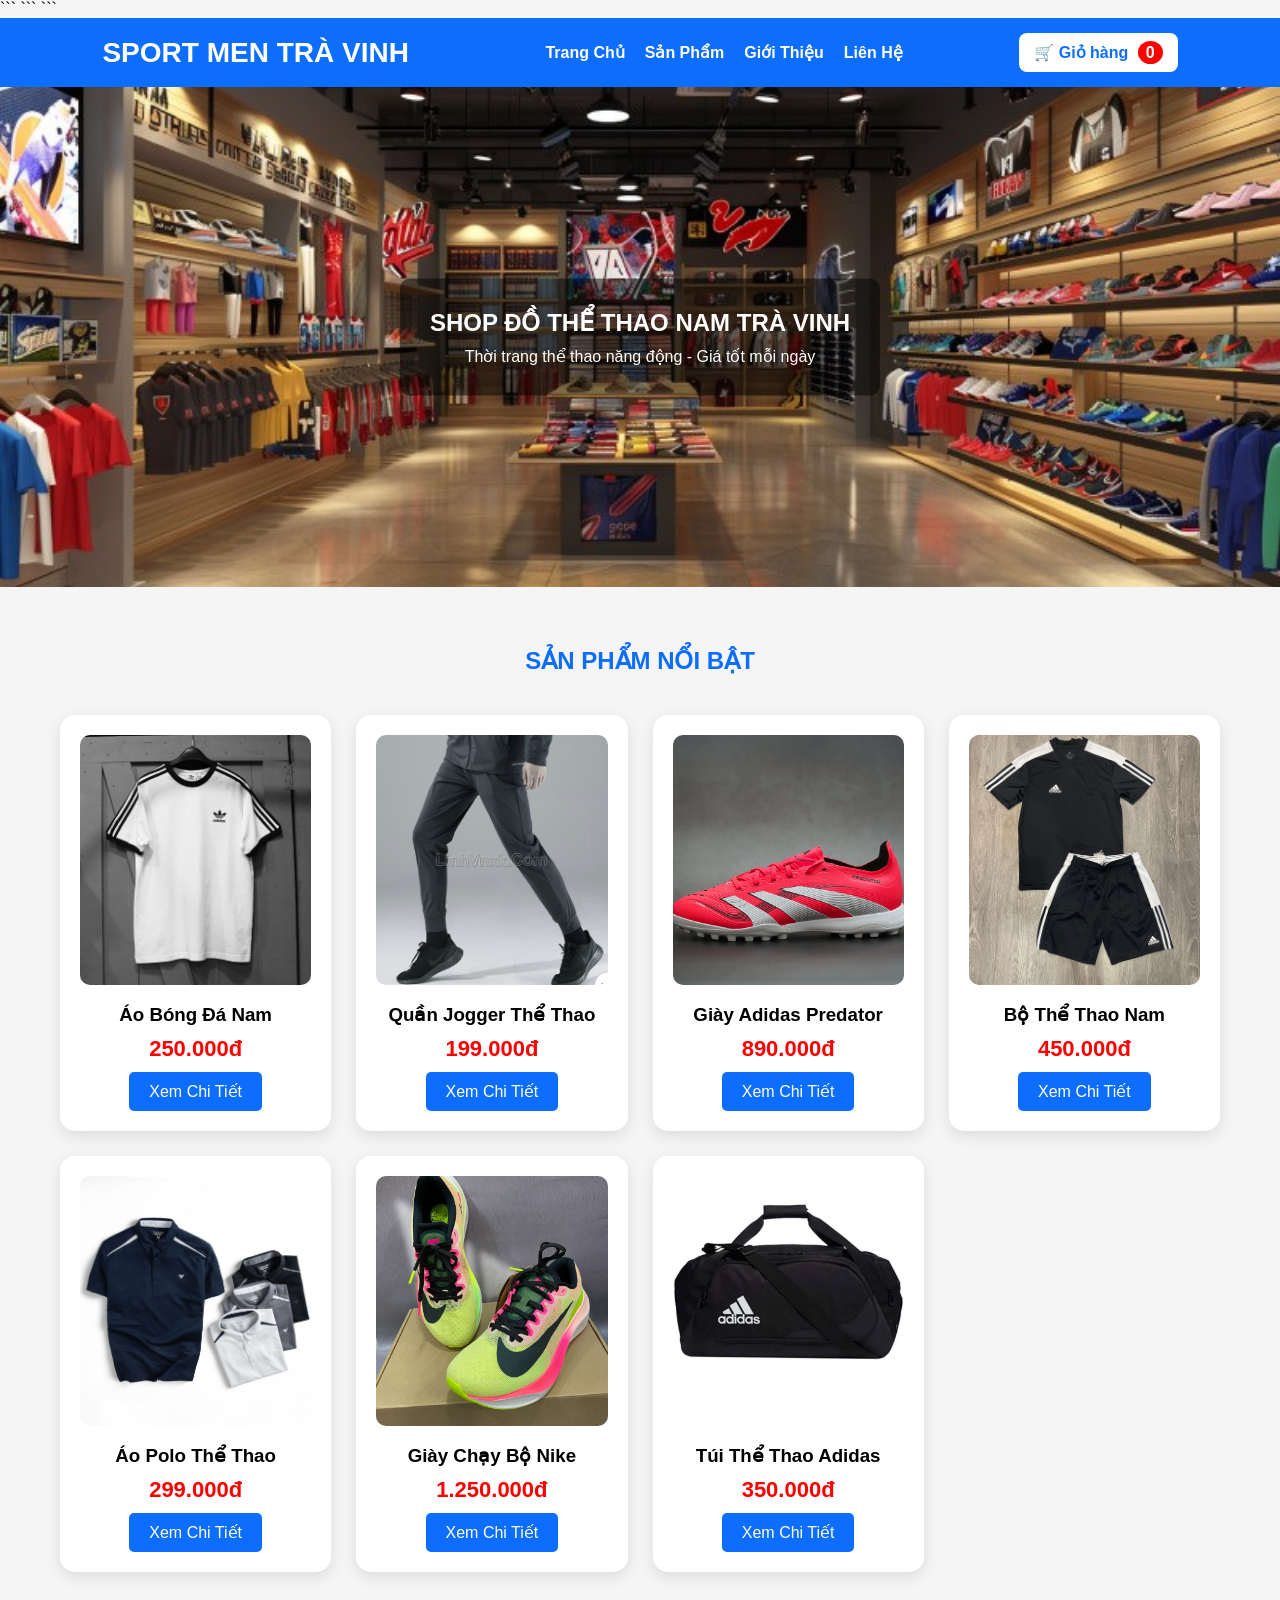
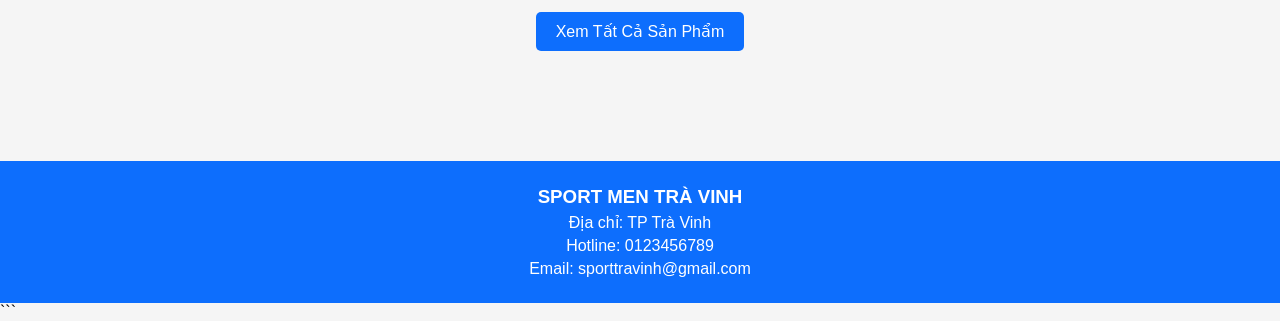
==== index.html @ b188ae83 "Upload file" ====
<!DOCTYPE html>

<html lang="vi">

<head>
    <meta charset="UTF-8">
    <meta name="viewport" content="width=device-width, initial-scale=1.0">
    <title>SPORT MEN TRÀ VINH</title>

```
<link rel="stylesheet" href="css/style.css">
```

</head>

<body>

```
<header>

    <div class="logo">
        SPORT MEN TRÀ VINH
    </div>

    <nav>
        <ul>
            <li><a href="index.html">Trang Chủ</a></li>
            <li><a href="html/san-pham.html">Sản Phẩm</a></li>
            <li><a href="html/gioi-thieu.html">Giới Thiệu</a></li>
            <li><a href="html/lien-he.html">Liên Hệ</a></li>
        </ul>
    </nav>

    <div class="cart-icon" onclick="openCart()">
        🛒 Giỏ hàng
        <span id="cart-count">0</span>
    </div>

</header>

<section class="banner">

    <img src="assets/banner.jpg" alt="Banner">

    <div class="banner-content">

        <h1>SHOP ĐỒ THỂ THAO NAM TRÀ VINH</h1>

        <p>
            Thời trang thể thao năng động - Giá tốt mỗi ngày
        </p>

    </div>

</section>

<section class="products">

    <h2>SẢN PHẨM NỔI BẬT</h2>

    <div class="product-container">

        <div class="product">
            <img src="assets/ao1.jpg" alt="Áo Bóng Đá Nam">
            <h3>Áo Bóng Đá Nam</h3>
            <p class="price">250.000đ</p>
            <a href="html/chi-tiet.html?id=1" class="btn">
                Xem Chi Tiết
            </a>
        </div>

        <div class="product">
            <img src="assets/quan1.jpg" alt="Quần Jogger">
            <h3>Quần Jogger Thể Thao</h3>
            <p class="price">199.000đ</p>
            <a href="html/chi-tiet.html?id=2" class="btn">
                Xem Chi Tiết
            </a>
        </div>

        <div class="product">
            <img src="assets/giay1.jpg" alt="Giày Adidas">
            <h3>Giày Adidas Predator</h3>
            <p class="price">890.000đ</p>
            <a href="html/chi-tiet.html?id=3" class="btn">
                Xem Chi Tiết
            </a>
        </div>

        <div class="product">
            <img src="assets/bo1.jpg" alt="Bộ Thể Thao Nam">
            <h3>Bộ Thể Thao Nam</h3>
            <p class="price">450.000đ</p>
            <a href="html/chi-tiet.html?id=4" class="btn">
                Xem Chi Tiết
            </a>
        </div>

        <div class="product">
            <img src="assets/ao2.jpg" alt="Áo Polo">
            <h3>Áo Polo Thể Thao</h3>
            <p class="price">299.000đ</p>
            <a href="html/chi-tiet.html?id=5" class="btn">
                Xem Chi Tiết
            </a>
        </div>

        <div class="product">
            <img src="assets/giay2.jpg" alt="Giày Nike">
            <h3>Giày Chạy Bộ Nike</h3>
            <p class="price">1.250.000đ</p>
            <a href="html/chi-tiet.html?id=6" class="btn">
                Xem Chi Tiết
            </a>
        </div>

        <div class="product">
            <img src="assets/tui1.jpg" alt="Túi Adidas">
            <h3>Túi Thể Thao Adidas</h3>
            <p class="price">350.000đ</p>
            <a href="html/chi-tiet.html?id=7" class="btn">
                Xem Chi Tiết
            </a>
        </div>

    </div>

    <div class="view-all">
        <a href="html/san-pham.html" class="btn">
            Xem Tất Cả Sản Phẩm
        </a>
    </div>

</section>

<div id="cartModal" class="modal">

    <div class="modal-content">

        <h2>🛒 Giỏ Hàng</h2>

        <div id="cart-items"></div>

        <h3>
            Tổng tiền:
            <span id="total-price">0đ</span>
        </h3>

        <div class="modal-buttons">

            <button onclick="closeCart()">
                Đóng
            </button>

            <button class="buy-btn" onclick="checkout()">
                Mua Ngay
            </button>

        </div>

    </div>

</div>

<footer>

    <h3>SPORT MEN TRÀ VINH</h3>

    <p>Địa chỉ: TP Trà Vinh</p>

    <p>Hotline: 0123456789</p>

    <p>Email: sporttravinh@gmail.com</p>

</footer>

<script src="js/script.js"></script>
```

</body>

</html>
---- css/style.css ----
*{
    margin:0;
    padding:0;
    box-sizing:border-box;
    font-family:Arial,sans-serif;
}

body{
    background:#f5f5f5;
}

/* HEADER */

header{
    background:#0d6efd;
    padding:15px 8%;
    display:flex;
    justify-content:space-between;
    align-items:center;
    position:sticky;
    top:0;
    z-index:1000;
}

.logo{
    color:white;
    font-size:28px;
    font-weight:bold;
}

nav ul{
    display:flex;
    list-style:none;
}

nav li{
    margin-left:20px;
}

nav a{
    color:white;
    text-decoration:none;
    font-weight:bold;
    transition:.3s;
}

nav a:hover{
    color:#ffd700;
}

/* GIỎ HÀNG */

.cart-icon{
    background:white;
    color:#0d6efd;
    padding:10px 15px;
    border-radius:8px;
    cursor:pointer;
    font-weight:bold;
    transition:.3s;
}

.cart-icon:hover{
    transform:scale(1.05);
}

#cart-count{
    background:red;
    color:white;
    padding:3px 8px;
    border-radius:50%;
    margin-left:5px;
}

/* BANNER */

.banner{
    position:relative;
    height:500px;
}

.banner img{
    width:100%;
    height:100%;
    object-fit:cover;
}

.banner-content{
    position:absolute;
    top:50%;
    left:50%;
    transform:translate(-50%,-50%);
    background:rgba(0,0,0,.5);
    color:white;
    padding:30px;
    border-radius:10px;
    text-align:center;
}

.banner-content h1{
    margin-bottom:10px;
}

/* SẢN PHẨM */

.products{
    padding:60px;
}

.products h2{
    text-align:center;
    margin-bottom:40px;
    color:#0d6efd;
}

.product-container{
    display:grid;
    grid-template-columns:repeat(auto-fit,minmax(250px,1fr));
    gap:25px;
}

.product{
    background:white;
    padding:20px;
    border-radius:15px;
    text-align:center;
    box-shadow:0 5px 15px rgba(0,0,0,.1);
    transition:.3s;
}

.product:hover{
    transform:translateY(-8px);
}

.product img{
    width:100%;
    height:250px;
    object-fit:cover;
    border-radius:10px;
}

.product h3{
    margin-top:15px;
}

.price{
    color:red;
    font-size:22px;
    font-weight:bold;
    margin:10px 0;
}

.btn{
    display:inline-block;
    background:#0d6efd;
    color:white;
    padding:10px 20px;
    border-radius:5px;
    text-decoration:none;
    transition:.3s;
}

.btn:hover{
    background:#084dbf;
}

.view-all{
    text-align:center;
    margin-top:40px;
}

/* POPUP GIỎ HÀNG */

.modal{
    display:none;
    position:fixed;
    top:0;
    left:0;
    width:100%;
    height:100%;
    background:rgba(0,0,0,0.6);
    justify-content:center;
    align-items:center;
    z-index:9999;
}

.modal-content{
    background:white;
    width:600px;
    max-width:95%;
    padding:30px;
    border-radius:20px;
    box-shadow:0 5px 20px rgba(0,0,0,0.3);
}

.modal-content h2{
    margin-bottom:20px;
    color:#0d6efd;
}

.cart-item{
    display:flex;
    justify-content:space-between;
    align-items:center;
    background:#f8f9fa;
    padding:15px;
    border-radius:10px;
    margin-bottom:10px;
}

.cart-item h4{
    margin-bottom:5px;
}

.cart-item button{
    background:#dc3545;
    color:white;
    border:none;
    padding:8px 15px;
    border-radius:5px;
    cursor:pointer;
}

.cart-item button:hover{
    background:#b02a37;
}

#total-price{
    color:red;
    font-size:24px;
    font-weight:bold;
}

.modal-buttons{
    margin-top:25px;
    text-align:center;
}

.modal-buttons button{
    padding:12px 25px;
    border:none;
    border-radius:8px;
    cursor:pointer;
    font-size:16px;
}

.modal-buttons button:first-child{
    background:#6c757d;
    color:white;
}

.buy-btn{
    background:#dc3545;
    color:white;
    margin-left:10px;
}

.buy-btn:hover{
    background:#b02a37;
}

/* CHI TIẾT SẢN PHẨM */

.detail{
    width:90%;
    max-width:1100px;
    margin:50px auto;
    background:white;
    padding:30px;
    border-radius:15px;
    display:flex;
    gap:40px;
    box-shadow:0 5px 15px rgba(0,0,0,.1);
}

.detail img{
    width:450px;
    max-width:100%;
    border-radius:10px;
}

.detail-info{
    flex:1;
}

.detail-info h1{
    margin-bottom:15px;
    color:#0d6efd;
}

.detail-info p{
    line-height:1.8;
}

.action-btn{
    padding:12px 25px;
    border:none;
    color:white;
    cursor:pointer;
    border-radius:8px;
    margin-right:10px;
    font-size:16px;
    transition:.3s;
}

.cart-btn{
    background:#28a745;
}

.cart-btn:hover{
    background:#1e7e34;
}

.buy-now-btn{
    background:#dc3545;
}

.buy-now-btn:hover{
    background:#b02a37;
}


/* FOOTER */

footer{
    background:#0d6efd;
    color:white;
    text-align:center;
    padding:25px;
    margin-top:50px;
}

footer p{
    margin-top:5px;
}

/* TRANG CHI TIẾT */

.detail{
    width:90%;
    max-width:1100px;
    margin:50px auto;
    background:white;
    padding:30px;
    border-radius:15px;
    display:flex;
    gap:40px;
    box-shadow:0 5px 15px rgba(0,0,0,.1);
}

.detail img{
    width:400px;
    max-width:100%;
    border-radius:10px;
}

.detail-info{
    flex:1;
}

.detail-info h1{
    margin-bottom:15px;
}

.detail-info .price{
    margin-bottom:20px;
}

.action-btn{
    padding:12px 25px;
    border:none;
    color:white;
    cursor:pointer;
    border-radius:5px;
    margin-right:10px;
    font-size:16px;
}

.cart-btn{
    background:#28a745;
}

.buy-now-btn{
    background:#dc3545;
}

/* RESPONSIVE */

@media(max-width:768px){

    header{
        flex-direction:column;
        gap:15px;
    }

    nav ul{
        flex-wrap:wrap;
        justify-content:center;
    }

    .banner{
        height:300px;
    }

    .products{
        padding:20px;
    }

    .detail{
        flex-direction:column;
    }

    .detail img{
        width:100%;
    }
}

.cart-item{
    display:flex;
    gap:15px;
    align-items:center;
    padding:15px 0;
    border-bottom:1px solid #ddd;
}

.cart-img{
    width:80px;
    height:80px;
    object-fit:cover;
    border-radius:8px;
}

.cart-info{
    flex:1;
}

.cart-info h4{
    margin-bottom:8px;
}

.cart-info p{
    color:red;
    font-weight:bold;
    margin-bottom:8px;
}

.cart-info button{
    background:#dc3545;
    color:white;
    border:none;
    padding:6px 12px;
    border-radius:5px;
    cursor:pointer;
}

/* GIỚI THIỆU */

.about-banner{
    height:450px;
    background:url("../assets/banner.jpg");
    background-size:cover;
    background-position:center;
    display:flex;
    justify-content:center;
    align-items:center;
}

.about-overlay{
    background:rgba(0,0,0,.6);
    padding:40px;
    border-radius:15px;
    color:white;
    text-align:center;
}

.about-content{
    width:80%;
    margin:60px auto;
    text-align:center;
}

.about-content p{
    margin-top:20px;
    line-height:1.8;
}

.features{
    padding:60px;
    background:white;
}

.features h2{
    text-align:center;
    margin-bottom:40px;
}

.feature-container{
    display:grid;
    grid-template-columns:repeat(3,1fr);
    gap:25px;
}

.feature-box{
    background:#f5f5f5;
    padding:30px;
    text-align:center;
    border-radius:15px;
    transition:.3s;
}

.feature-box:hover{
    transform:translateY(-10px);
}

.stats{
    display:flex;
    justify-content:center;
    gap:80px;
    padding:60px;
    background:#0d6efd;
    color:white;
}

.stat{
    text-align:center;
}

/* LIÊN HỆ */

.contact-section{
    width:90%;
    max-width:1200px;
    margin:50px auto;
}

.contact-section h1{
    text-align:center;
    margin-bottom:40px;
}

.contact-container{
    display:grid;
    grid-template-columns:1fr 1fr;
    gap:40px;
}

.contact-info,
.contact-form{
    background:white;
    padding:30px;
    border-radius:15px;
    box-shadow:0 5px 15px rgba(0,0,0,.1);
}

.contact-info h3{
    margin-top:20px;
}

.contact-form input,
.contact-form textarea{
    width:100%;
    padding:12px;
    margin-bottom:15px;
    border:1px solid #ddd;
    border-radius:5px;
}

.contact-form textarea{
    height:150px;
}

.contact-form button{
    background:#0d6efd;
    color:white;
    border:none;
    padding:12px 25px;
    border-radius:5px;
    cursor:pointer;
}

.contact-form button:hover{
    background:#084dbf;
}
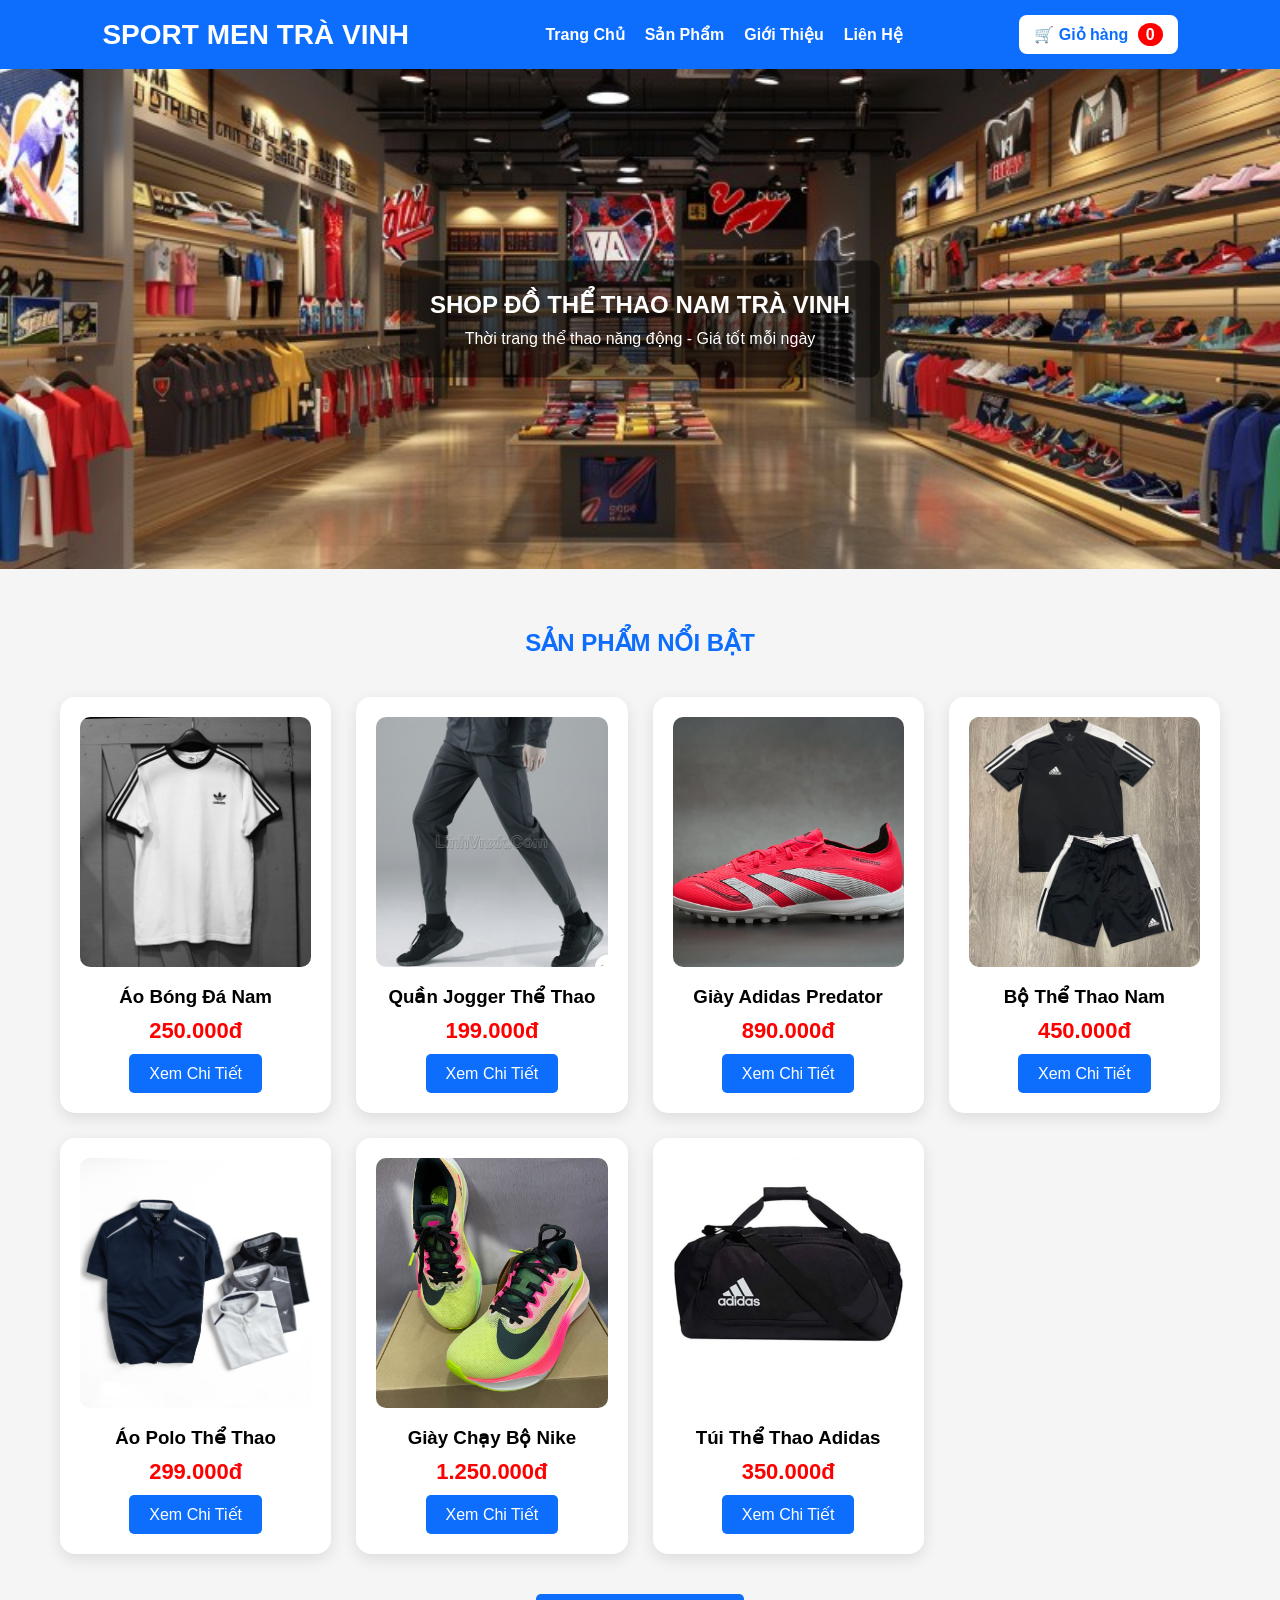
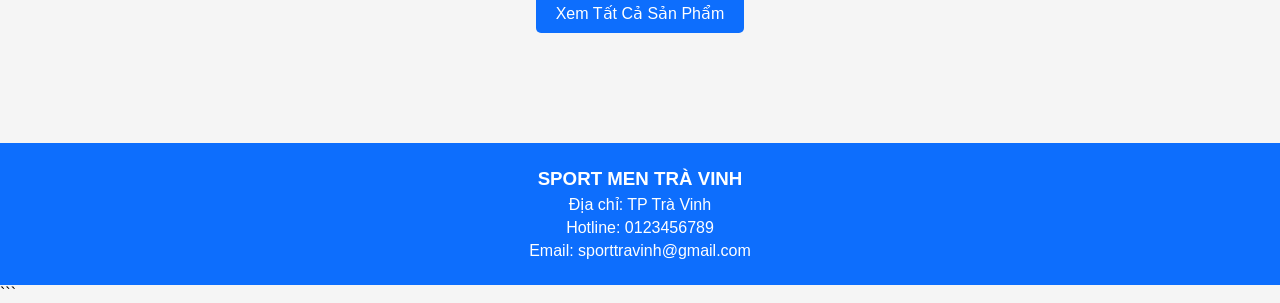
==== commit b419ee75: "Upload file" ====
--- a/index.html
+++ b/index.html
@@ -7,15 +7,13 @@
     <meta name="viewport" content="width=device-width, initial-scale=1.0">
     <title>SPORT MEN TRÀ VINH</title>
 
-```
 <link rel="stylesheet" href="css/style.css">
-```
+
 
 </head>
 
 <body>
 
-```
 <header>
 
     <div class="logo">
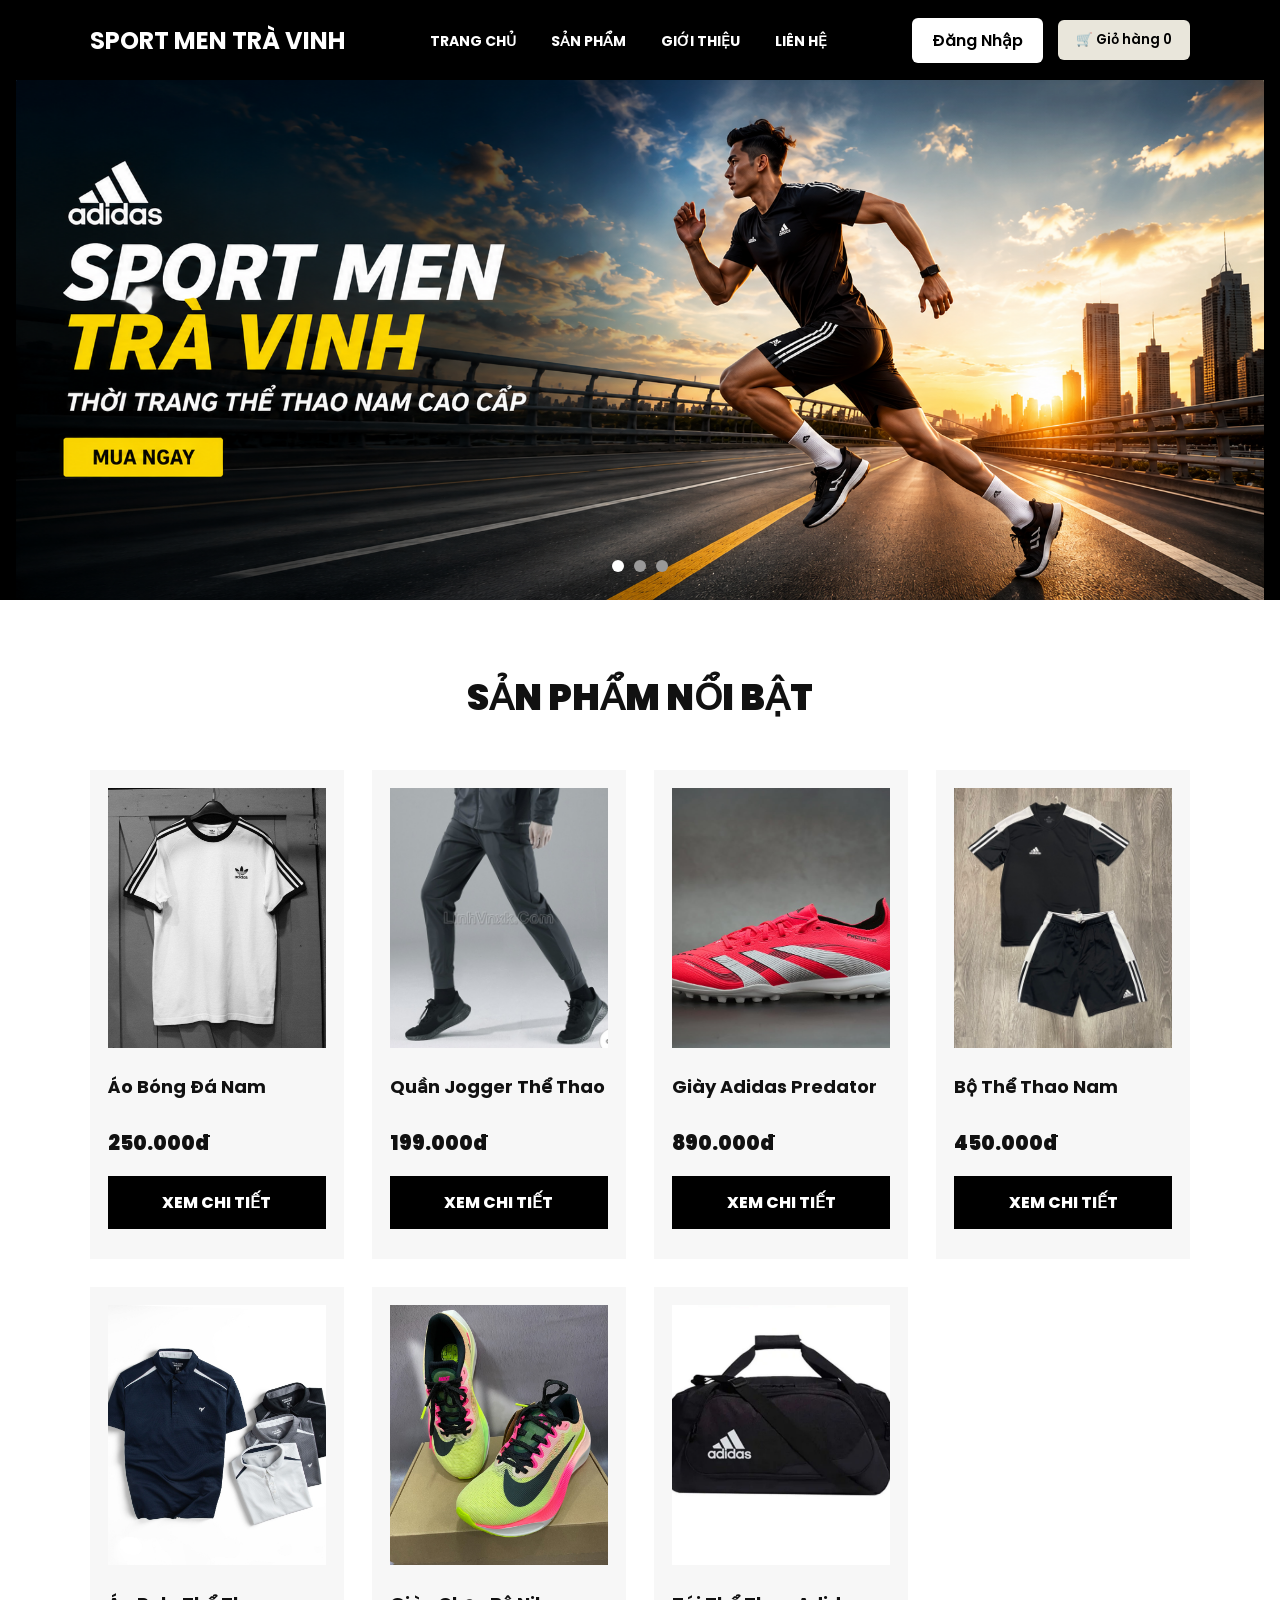
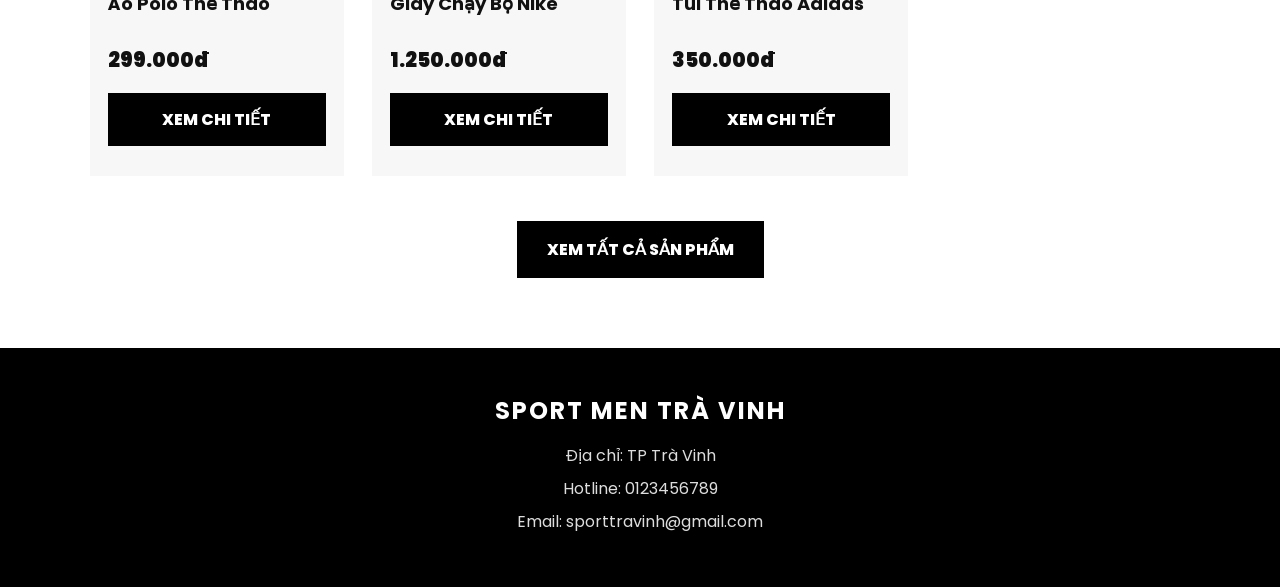
==== commit c8f840d2: "Upload file" ====
--- a/index.html
+++ b/index.html
@@ -1,180 +1,150 @@
 <!DOCTYPE html>
-
 <html lang="vi">
-
 <head>
     <meta charset="UTF-8">
     <meta name="viewport" content="width=device-width, initial-scale=1.0">
     <title>SPORT MEN TRÀ VINH</title>
-
-<link rel="stylesheet" href="css/style.css">
-
-
+    <link href="https://fonts.googleapis.com/css2?family=Poppins:wght@300;400;500;600;700;800;900&display=swap" rel="stylesheet">
+    <link rel="stylesheet" href="css/style.css">
 </head>
 
 <body>
+    <header>
+        <div class="logo">SPORT MEN TRÀ VINH</div>
 
-<header>
+        <nav>
+            <ul>
+                <li><a href="index.html">Trang Chủ</a></li>
+                <li><a href="html/san-pham.html">Sản Phẩm</a></li>
+                <li><a href="html/gioi-thieu.html">Giới Thiệu</a></li>
+                <li><a href="html/lien-he.html">Liên Hệ</a></li>
+            </ul>
+        </nav>
+       <div class="header-actions">
 
-    <div class="logo">
-        SPORT MEN TRÀ VINH
-    </div>
+    <a href="html/dang-nhap.html" class="login-btn">
+        Đăng Nhập
+    </a>
 
-    <nav>
-        <ul>
-            <li><a href="index.html">Trang Chủ</a></li>
-            <li><a href="html/san-pham.html">Sản Phẩm</a></li>
-            <li><a href="html/gioi-thieu.html">Giới Thiệu</a></li>
-            <li><a href="html/lien-he.html">Liên Hệ</a></li>
-        </ul>
-    </nav>
-
-    <div class="cart-icon" onclick="openCart()">
+    <button class="cart-icon" onclick="openCart()">
         🛒 Giỏ hàng
         <span id="cart-count">0</span>
-    </div>
+    </button>
 
-</header>
+</div>
+    </header>
 
-<section class="banner">
+    <main>
+        <section class="slider">
 
-    <img src="assets/banner.jpg" alt="Banner">
+   <div class="slide active">
+    <img src="assets/banner1.jpg">
+</div>
 
-    <div class="banner-content">
+    <div class="slide">
+    <img src="assets/banner2.jpg">
+</div>
 
-        <h1>SHOP ĐỒ THỂ THAO NAM TRÀ VINH</h1>
+    <div class="slide">
+    <img src="assets/banner3.jpg">
+</div>
+<section class="features">
+    <div>🚚 Miễn phí giao hàng</div>
+    <div>🔄 Đổi trả 7 ngày</div>
+    <div>💳 Thanh toán an toàn</div>
+    <div>🎧 Hỗ trợ 24/7</div>
+</section>
 
-        <p>
-            Thời trang thể thao năng động - Giá tốt mỗi ngày
-        </p>
-
+    <div class="slider-dots">
+        <span class="dot active"></span>
+        <span class="dot"></span>
+        <span class="dot"></span>
     </div>
 
 </section>
 
-<section class="products">
+        <section class="products">
+            <h2>SẢN PHẨM NỔI BẬT</h2>
 
-    <h2>SẢN PHẨM NỔI BẬT</h2>
+            <div class="product-container">
+                <div class="product">
+                    <img src="assets/ao1.jpg" alt="Áo Bóng Đá Nam">
+                    <h3>Áo Bóng Đá Nam</h3>
+                    <p class="price">250.000đ</p>
+                    <a href="html/chi-tiet.html?id=1" class="btn">Xem Chi Tiết</a>
+                </div>
 
-    <div class="product-container">
+                <div class="product">
+                    <img src="assets/quan1.jpg" alt="Quần Jogger Thể Thao">
+                    <h3>Quần Jogger Thể Thao</h3>
+                    <p class="price">199.000đ</p>
+                    <a href="html/chi-tiet.html?id=2" class="btn">Xem Chi Tiết</a>
+                </div>
 
-        <div class="product">
-            <img src="assets/ao1.jpg" alt="Áo Bóng Đá Nam">
-            <h3>Áo Bóng Đá Nam</h3>
-            <p class="price">250.000đ</p>
-            <a href="html/chi-tiet.html?id=1" class="btn">
-                Xem Chi Tiết
-            </a>
+                <div class="product">
+                    <img src="assets/giay1.jpg" alt="Giày Adidas Predator">
+                    <h3>Giày Adidas Predator</h3>
+                    <p class="price">890.000đ</p>
+                    <a href="html/chi-tiet.html?id=3" class="btn">Xem Chi Tiết</a>
+                </div>
+
+                <div class="product">
+                    <img src="assets/bo1.jpg" alt="Bộ Thể Thao Nam">
+                    <h3>Bộ Thể Thao Nam</h3>
+                    <p class="price">450.000đ</p>
+                    <a href="html/chi-tiet.html?id=4" class="btn">Xem Chi Tiết</a>
+                </div>
+
+                <div class="product">
+                    <img src="assets/ao2.jpg" alt="Áo Polo Thể Thao">
+                    <h3>Áo Polo Thể Thao</h3>
+                    <p class="price">299.000đ</p>
+                    <a href="html/chi-tiet.html?id=5" class="btn">Xem Chi Tiết</a>
+                </div>
+
+                <div class="product">
+                    <img src="assets/giay2.jpg" alt="Giày Chạy Bộ Nike">
+                    <h3>Giày Chạy Bộ Nike</h3>
+                    <p class="price">1.250.000đ</p>
+                    <a href="html/chi-tiet.html?id=6" class="btn">Xem Chi Tiết</a>
+                </div>
+
+                <div class="product">
+                    <img src="assets/tui1.jpg" alt="Túi Thể Thao Adidas">
+                    <h3>Túi Thể Thao Adidas</h3>
+                    <p class="price">350.000đ</p>
+                    <a href="html/chi-tiet.html?id=7" class="btn">Xem Chi Tiết</a>
+                </div>
+            </div>
+
+            <div class="view-all">
+                <a href="html/san-pham.html" class="btn">Xem Tất Cả Sản Phẩm</a>
+            </div>
+        </section>
+    </main>
+
+    <div id="cartModal" class="modal">
+        <div class="modal-content">
+            <h2>🛒 Giỏ Hàng</h2>
+
+            <div id="cart-items"></div>
+
+            <h3>Tổng tiền: <span id="total-price">0đ</span></h3>
+
+            <div class="modal-buttons">
+                <button onclick="closeCart()">Đóng</button>
+                <button class="buy-btn" onclick="checkout()">Mua Ngay</button>
+            </div>
         </div>
-
-        <div class="product">
-            <img src="assets/quan1.jpg" alt="Quần Jogger">
-            <h3>Quần Jogger Thể Thao</h3>
-            <p class="price">199.000đ</p>
-            <a href="html/chi-tiet.html?id=2" class="btn">
-                Xem Chi Tiết
-            </a>
-        </div>
-
-        <div class="product">
-            <img src="assets/giay1.jpg" alt="Giày Adidas">
-            <h3>Giày Adidas Predator</h3>
-            <p class="price">890.000đ</p>
-            <a href="html/chi-tiet.html?id=3" class="btn">
-                Xem Chi Tiết
-            </a>
-        </div>
-
-        <div class="product">
-            <img src="assets/bo1.jpg" alt="Bộ Thể Thao Nam">
-            <h3>Bộ Thể Thao Nam</h3>
-            <p class="price">450.000đ</p>
-            <a href="html/chi-tiet.html?id=4" class="btn">
-                Xem Chi Tiết
-            </a>
-        </div>
-
-        <div class="product">
-            <img src="assets/ao2.jpg" alt="Áo Polo">
-            <h3>Áo Polo Thể Thao</h3>
-            <p class="price">299.000đ</p>
-            <a href="html/chi-tiet.html?id=5" class="btn">
-                Xem Chi Tiết
-            </a>
-        </div>
-
-        <div class="product">
-            <img src="assets/giay2.jpg" alt="Giày Nike">
-            <h3>Giày Chạy Bộ Nike</h3>
-            <p class="price">1.250.000đ</p>
-            <a href="html/chi-tiet.html?id=6" class="btn">
-                Xem Chi Tiết
-            </a>
-        </div>
-
-        <div class="product">
-            <img src="assets/tui1.jpg" alt="Túi Adidas">
-            <h3>Túi Thể Thao Adidas</h3>
-            <p class="price">350.000đ</p>
-            <a href="html/chi-tiet.html?id=7" class="btn">
-                Xem Chi Tiết
-            </a>
-        </div>
-
     </div>
 
-    <div class="view-all">
-        <a href="html/san-pham.html" class="btn">
-            Xem Tất Cả Sản Phẩm
-        </a>
-    </div>
+    <footer>
+        <h3>SPORT MEN TRÀ VINH</h3>
+        <p>Địa chỉ: TP Trà Vinh</p>
+        <p>Hotline: 0123456789</p>
+        <p>Email: sporttravinh@gmail.com</p>
+    </footer>
 
-</section>
-
-<div id="cartModal" class="modal">
-
-    <div class="modal-content">
-
-        <h2>🛒 Giỏ Hàng</h2>
-
-        <div id="cart-items"></div>
-
-        <h3>
-            Tổng tiền:
-            <span id="total-price">0đ</span>
-        </h3>
-
-        <div class="modal-buttons">
-
-            <button onclick="closeCart()">
-                Đóng
-            </button>
-
-            <button class="buy-btn" onclick="checkout()">
-                Mua Ngay
-            </button>
-
-        </div>
-
-    </div>
-
-</div>
-
-<footer>
-
-    <h3>SPORT MEN TRÀ VINH</h3>
-
-    <p>Địa chỉ: TP Trà Vinh</p>
-
-    <p>Hotline: 0123456789</p>
-
-    <p>Email: sporttravinh@gmail.com</p>
-
-</footer>
-
-<script src="js/script.js"></script>
-```
-
+    <script src="js/script.js"></script>
 </body>
-
-</html>
+</html>
--- a/css/style.css
+++ b/css/style.css
@@ -1,583 +1,1140 @@
-*{
-    margin:0;
-    padding:0;
-    box-sizing:border-box;
-    font-family:Arial,sans-serif;
-}
-
-body{
-    background:#f5f5f5;
-}
-
-/* HEADER */
-
-header{
-    background:#0d6efd;
-    padding:15px 8%;
-    display:flex;
-    justify-content:space-between;
-    align-items:center;
-    position:sticky;
-    top:0;
-    z-index:1000;
-}
-
-.logo{
-    color:white;
-    font-size:28px;
-    font-weight:bold;
-}
-
-nav ul{
-    display:flex;
-    list-style:none;
-}
-
-nav li{
-    margin-left:20px;
-}
-
-nav a{
-    color:white;
-    text-decoration:none;
-    font-weight:bold;
-    transition:.3s;
-}
-
-nav a:hover{
-    color:#ffd700;
-}
-
-/* GIỎ HÀNG */
-
-.cart-icon{
+* {
+    margin: 0;
+    padding: 0;
+    box-sizing: border-box;
+    font-family: 'Poppins', Arial, sans-serif;
+}
+
+body {
+    background: #f5f5f5;
+    color: #111;
+}
+
+header {
+    background: #000;
+    color: #fff;
+    height: 80px;
+    padding: 0 7%;
+    display: flex;
+    align-items: center;
+    justify-content: space-between;
+    position: sticky;
+    top: 0;
+    z-index: 1000;
+}
+
+.logo {
+    font-size: 24px;
+    font-weight: 700;
+    white-space: nowrap;
+}
+
+nav ul {
+    list-style: none;
+    display: flex;
+    gap: 35px;
+}
+
+nav a {
+    color: #fff;
+    text-decoration: none;
+    font-weight: 700;
+    text-transform: uppercase;
+    font-size: 14px;
+    position: relative;
+}
+
+nav a::after {
+    content: "";
+    width: 0;
+    height: 2px;
+    background: #fff;
+    position: absolute;
+    left: 0;
+    bottom: -8px;
+    transition: 0.3s;
+}
+
+nav a:hover::after {
+    width: 100%;
+}
+
+.cart-modal {
+  position: fixed;
+  top: 50%;
+  left: 50%;
+  transform: translate(-50%, -50%);
+  width: 420px;
+  max-height: 85vh;
+  background: white;
+  padding: 25px 30px;
+  z-index: 9999;
+  overflow-y: auto;
+  box-shadow: 0 0 20px rgba(0,0,0,0.3);
+}
+
+.cart-overlay {
+  position: fixed;
+  inset: 0;
+  background: rgba(0,0,0,0.6);
+  z-index: 9998;
+}
+
+.cart-item {
+  display: flex;
+  gap: 15px;
+  padding: 15px 0;
+  border-bottom: 1px solid #ddd;
+}
+
+.cart-item img {
+  width: 85px;
+  height: 85px;
+  object-fit: cover;
+}
+.cart-icon {
+    background: #e9e6db;
+    color: #000;
+    border: none;
+    padding: 10px 18px;
+    border-radius: 6px;
+    font-weight: 600;
+    cursor: pointer;
+}
+.cart-icon:hover {
+    background: #ffcc00;
+}
+
+.cart-info {
+  flex: 1;
+}
+
+.quantity {
+  display: flex;
+  align-items: center;
+  gap: 10px;
+  margin-top: 8px;
+}
+
+.quantity button {
+  width: 28px;
+  height: 28px;
+  cursor: pointer;
+}
+
+.remove-btn {
+  color: red;
+  border: none;
+  background: none;
+  cursor: pointer;
+  margin-top: 8px;
+}
+
+.cart-modal {
+  display: none;
+  position: fixed;
+  top: 50%;
+  left: 50%;
+  transform: translate(-50%, -50%);
+  background: white;
+  width: 430px;
+  max-height: 85vh;
+  overflow-y: auto;
+  padding: 25px 30px;
+  z-index: 9999;
+}
+
+.cart-footer {
+  margin-top: 20px;
+  border-top: 1px solid #ddd;
+  padding-top: 15px;
+}
+
+.cart-actions {
+  display: flex;
+  justify-content: space-between;
+  gap: 15px;
+}
+
+.cart-actions button {
+  flex: 1;
+  padding: 12px;
+  font-weight: bold;
+  cursor: pointer;
+}
+
+.banner {
+    position: relative;
+    height: 560px;
+    overflow: hidden;
+}
+
+.banner img {
+    width: 100%;
+    height: 100%;
+    object-fit: contain;
+    filter: brightness(55%);
+}
+
+.banner-content {
+    position: absolute;
+    top: 50%;
+    left: 7%;
+    transform: translateY(-50%);
+    color: #fff;
+    max-width: 650px;
+}
+
+.banner-content h1 {
+    font-size: 58px;
+    font-weight: 900;
+    line-height: 1.1;
+    margin-bottom: 20px;
+    text-transform: uppercase;
+}
+
+.banner-content p {
+    font-size: 22px;
+    margin-bottom: 30px;
+}
+
+.btn {
+    display: inline-block;
+    background: #000;
+    color: #fff;
+    padding: 14px 28px;
+    text-decoration: none;
+    font-weight: 800;
+    text-transform: uppercase;
+    border: 2px solid #000;
+    transition: 0.3s;
+}
+
+.btn:hover {
+    background: #fff;
+    color: #000;
+}
+
+.products {
+    padding: 70px 7%;
+    background: #fff;
+}
+
+.products h2 {
+    text-align: center;
+    font-size: 36px;
+    margin-bottom: 45px;
+    font-weight: 900;
+    text-transform: uppercase;
+}
+
+.product-container {
+    display: grid;
+    grid-template-columns: repeat(4, 1fr);
+    gap: 28px;
+}
+
+.product {
+    background: #f7f7f7;
+    padding: 18px;
+    transition: 0.3s;
+    position: relative;
+    overflow: hidden;
+}
+
+.product:hover {
+    transform: translateY(-8px);
+    box-shadow: 0 15px 35px rgba(0,0,0,0.15);
+}
+
+.product img {
+    width: 100%;
+    height: 260px;
+    object-fit: cover;
+    background: #eee;
+    margin-bottom: 18px;
+}
+
+.product h3 {
+    font-size: 18px;
+    min-height: 45px;
+    margin-bottom: 10px;
+}
+
+.price {
+    font-size: 20px;
+    font-weight: 900;
+    margin-bottom: 18px;
+}
+
+.view-all {
+    text-align: center;
+    margin-top: 45px;
+}
+
+.modal {
+    display: none;
+    position: fixed;
+    inset: 0;
+    background: rgba(0, 0, 0, 0.6);
+    z-index: 9999;
+    justify-content: center;
+    align-items: center;
+}
+
+.modal-content {
+    background: white;
+    width: 430px;
+    max-height: 85vh;
+    overflow-y: auto;
+    padding: 25px 30px;
+    box-shadow: 0 0 20px rgba(0,0,0,0.3);
+}
+
+.modal-content h3 {
+    margin-top: 15px;
+    font-size: 18px;
+}
+
+.modal-buttons {
+    display: flex;
+    gap: 15px;
+    margin-top: 15px;
+}
+
+.modal-buttons button {
+    flex: 1;
+    padding: 12px;
+    border: none;
+    font-weight: bold;
+    cursor: pointer;
+}
+
+.buy-btn {
+    background: #8b0000;
+    color: white;
+}
+
+footer {
+    background: #000;
+    color: #fff;
+    text-align: center;
+    padding: 45px 20px;
+}
+
+footer h3 {
+    font-size: 24px;
+    margin-bottom: 15px;
+    letter-spacing: 2px;
+}
+
+footer p {
+    margin: 8px 0;
+    color: #ddd;
+}
+
+@media (max-width: 992px) {
+    header {
+        height: auto;
+        padding: 20px;
+        flex-direction: column;
+        gap: 18px;
+    }
+    nav ul li a {
+    transition: 0.3s;
+}
+
+nav ul li a:hover {
+    color: #ffcc00;
+}
+
+    nav ul {
+        flex-wrap: wrap;
+        justify-content: center;
+        gap: 20px;
+    }
+
+    .banner {
+        height: 450px;
+    }
+
+    .banner-content h1 {
+        font-size: 42px;
+    }
+
+    .product-container {
+        grid-template-columns: repeat(2, 1fr);
+    }
+}
+
+@media (max-width: 576px) {
+    .banner {
+        height: 380px;
+    }
+
+    .banner-content {
+        left: 25px;
+        right: 25px;
+    }
+
+    .banner-content h1 {
+        font-size: 32px;
+    }
+
+    .banner-content p {
+        font-size: 17px;
+    }
+
+    .product-container {
+        grid-template-columns: 1fr;
+    }
+
+    .product img {
+        height: 300px;
+    }
+}
+.cart-item {
+    display: flex;
+    gap: 15px;
+    border-bottom: 1px solid #ddd;
+    padding: 15px 0;
+}
+
+.cart-img {
+    width: 85px;
+    height: 85px;
+    object-fit: cover;
+    background: #eee;
+}
+
+.cart-info {
+    flex: 1;
+}
+
+.cart-info h4 {
+    font-size: 16px;
+    margin-bottom: 6px;
+}
+
+.cart-info p {
+    font-weight: bold;
+    margin-bottom: 10px;
+}
+
+.quantity-box {
+    display: flex;
+    align-items: center;
+    gap: 10px;
+    margin-bottom: 10px;
+}
+
+.quantity-box button {
+    width: 28px;
+    height: 28px;
+    border: 1px solid #000;
+    background: #fff;
+    cursor: pointer;
+    font-weight: bold;
+}
+
+.quantity-box span {
+    font-weight: bold;
+}
+
+.remove-btn {
+    background: transparent;
+    border: none;
+    color: #c40000;
+    cursor: pointer;
+    font-weight: bold;
+}
+
+.empty-cart {
+    color: #777;
+    padding: 20px 0;
+}
+
+.toast-message {
+    position: fixed;
+    right: 25px;
+    bottom: 25px;
+    background: #000;
+    color: #fff;
+    padding: 14px 24px;
+    font-weight: bold;
+    z-index: 3000;
+    animation: slideUp 0.3s ease;
+}
+
+@keyframes slideUp {
+    from {
+        transform: translateY(20px);
+        opacity: 0;
+    }
+
+    to {
+        transform: translateY(0);
+        opacity: 1;
+    }
+}
+.page-title {
+    background: #111;
+    color: #fff;
+    padding: 80px 7%;
+    text-align: center;
+}
+
+.page-title h1 {
+    font-size: 46px;
+    font-weight: 900;
+    margin-bottom: 15px;
+}
+
+.page-title p {
+    font-size: 18px;
+    color: #ddd;
+}
+
+.product-top {
+    display: flex;
+    justify-content: space-between;
+    align-items: center;
+    margin-bottom: 35px;
+    gap: 20px;
+    flex-wrap: wrap;
+}
+
+.product-top h2 {
+    margin: 0;
+}
+
+.filter-box {
+    display: flex;
+    align-items: center;
+    gap: 10px;
+    flex-wrap: wrap;
+}
+
+.filter-box span {
+    font-weight: bold;
+}
+
+.filter-box button {
+    background: #fff;
+    border: 1px solid #000;
+    padding: 9px 16px;
+    cursor: pointer;
+    font-weight: bold;
+}
+
+.filter-box button:hover {
+    background: #000;
+    color: #fff;
+}
+
+.tag {
+    position: absolute;
+    top: 18px;
+    left: 18px;
+    background: #000;
+    color: #fff;
+    padding: 7px 12px;
+    font-size: 12px;
+    font-weight: bold;
+    text-transform: uppercase;
+    z-index: 2;
+}
+
+.product .btn {
+    width: 100%;
+    text-align: center;
+    border: none;
+    cursor: pointer;
+    margin-bottom: 12px;
+}
+
+.detail-link {
+    display: block;
+    text-align: center;
+    color: #111;
+    font-weight: bold;
+    text-decoration: none;
+}
+
+.detail-link:hover {
+    text-decoration: underline;
+}
+
+@media (max-width: 576px) {
+    .page-title h1 {
+        font-size: 32px;
+    }
+
+    .product-top {
+        justify-content: center;
+        text-align: center;
+    }
+
+    .filter-box {
+        justify-content: center;
+    }
+}
+.detail {
+    padding: 80px 7%;
+    display: grid;
+    grid-template-columns: 1fr 1fr;
+    gap: 60px;
+    background: #fff;
+    align-items: center;
+}
+
+.detail-image {
+    background: #f3f3f3;
+    padding: 30px;
+}
+
+.detail-image img {
+    width: 100%;
+    height: 520px;
+    object-fit: cover;
+}
+
+.breadcrumb {
+    color: #777;
+    font-size: 14px;
+    margin-bottom: 20px;
+}
+
+.detail-info h1 {
+    font-size: 42px;
+    font-weight: 900;
+    margin-bottom: 15px;
+    text-transform: uppercase;
+}
+
+.product-desc {
+    font-size: 17px;
+    color: #444;
+    line-height: 1.7;
+    margin-bottom: 30px;
+}
+
+.size-box {
+    margin-bottom: 30px;
+}
+
+.size-box h4 {
+    margin-bottom: 12px;
+    font-size: 17px;
+}
+
+.sizes {
+    display: flex;
+    gap: 12px;
+}
+
+.sizes button {
+    width: 55px;
+    height: 45px;
+    border: 1px solid #111;
+    background: #fff;
+    cursor: pointer;
+    font-weight: bold;
+}
+
+.sizes button:hover {
+    background: #000;
+    color: #fff;
+}
+
+.detail-actions {
+    display: flex;
+    gap: 15px;
+    margin-bottom: 30px;
+    flex-wrap: wrap;
+}
+
+.action-btn {
+    padding: 15px 28px;
+    border: none;
+    cursor: pointer;
+    font-weight: 900;
+    text-transform: uppercase;
+}
+
+.cart-btn {
+    background: #000;
+    color: #fff;
+}
+
+.buy-now-btn {
+    background: #e60000;
+    color: #fff;
+}
+
+.cart-btn:hover,
+.buy-now-btn:hover {
+    opacity: 0.85;
+}
+
+.service-box {
+    border-top: 1px solid #ddd;
+    padding-top: 25px;
+}
+
+.service-box p {
+    margin-bottom: 12px;
+    font-weight: bold;
+    color: #333;
+}
+
+.product-info-section {
+    background: #f5f5f5;
+    padding: 70px 7%;
+}
+
+.product-info-section h2 {
+    text-align: center;
+    font-size: 34px;
+    font-weight: 900;
+    margin-bottom: 35px;
+}
+
+.info-grid {
+    display: grid;
+    grid-template-columns: repeat(3, 1fr);
+    gap: 25px;
+}
+
+.info-grid div {
+    background: #fff;
+    padding: 30px;
+}
+
+.info-grid h3 {
+    margin-bottom: 12px;
+    font-size: 22px;
+}
+
+.info-grid p {
+    color: #555;
+    line-height: 1.6;
+}
+
+.related-products {
+    padding-top: 70px;
+}
+
+.related-products .product-container {
+    grid-template-columns: repeat(3, 1fr);
+}
+
+@media (max-width: 768px) {
+    .detail {
+        grid-template-columns: 1fr;
+        padding: 50px 25px;
+    }
+
+    .detail-image img {
+        height: 380px;
+    }
+
+    .detail-info h1 {
+        font-size: 32px;
+    }
+
+    .info-grid {
+        grid-template-columns: 1fr;
+    }
+
+    .related-products .product-container {
+        grid-template-columns: 1fr;
+    }
+}
+.contact-hero{
+    width:100%;
+    aspect-ratio:1920/800;
+
+    background:url("../assets/contact1.jpg");
+    background-size:cover;
+    background-position:center;
+    background-repeat:no-repeat;
+}
+@media(max-width:768px){
+
+    .contact-hero{
+        height:220px;
+        background-position:center;
+    }
+
+}
+.contact-hero h1{
+    font-size:50px;
+    margin-bottom:15px;
+    font-weight:900;
+}
+
+.contact-section{
+    padding:70px 7%;
+    display:grid;
+    grid-template-columns:1fr 1fr;
+    gap:35px;
     background:white;
-    color:#0d6efd;
-    padding:10px 15px;
-    border-radius:8px;
-    cursor:pointer;
-    font-weight:bold;
-    transition:.3s;
-}
-
-.cart-icon:hover{
-    transform:scale(1.05);
-}
-
-#cart-count{
-    background:red;
-    color:white;
-    padding:3px 8px;
-    border-radius:50%;
-    margin-left:5px;
-}
-
-/* BANNER */
-
-.banner{
-    position:relative;
-    height:500px;
-}
-
-.banner img{
-    width:100%;
-    height:100%;
-    object-fit:cover;
-}
-
-.banner-content{
-    position:absolute;
-    top:50%;
-    left:50%;
-    transform:translate(-50%,-50%);
-    background:rgba(0,0,0,.5);
-    color:white;
-    padding:30px;
-    border-radius:10px;
-    text-align:center;
-}
-
-.banner-content h1{
-    margin-bottom:10px;
-}
-
-/* SẢN PHẨM */
-
-.products{
-    padding:60px;
-}
-
-.products h2{
-    text-align:center;
-    margin-bottom:40px;
-    color:#0d6efd;
-}
-
-.product-container{
-    display:grid;
-    grid-template-columns:repeat(auto-fit,minmax(250px,1fr));
-    gap:25px;
-}
-
-.product{
-    background:white;
-    padding:20px;
-    border-radius:15px;
-    text-align:center;
-    box-shadow:0 5px 15px rgba(0,0,0,.1);
-    transition:.3s;
-}
-
-.product:hover{
-    transform:translateY(-8px);
-}
-
-.product img{
-    width:100%;
-    height:250px;
-    object-fit:cover;
-    border-radius:10px;
-}
-
-.product h3{
-    margin-top:15px;
-}
-
-.price{
-    color:red;
-    font-size:22px;
-    font-weight:bold;
-    margin:10px 0;
-}
-
-.btn{
-    display:inline-block;
-    background:#0d6efd;
-    color:white;
-    padding:10px 20px;
-    border-radius:5px;
-    text-decoration:none;
-    transition:.3s;
-}
-
-.btn:hover{
-    background:#084dbf;
-}
-
-.view-all{
-    text-align:center;
-    margin-top:40px;
-}
-
-/* POPUP GIỎ HÀNG */
-
-.modal{
-    display:none;
-    position:fixed;
-    top:0;
-    left:0;
-    width:100%;
-    height:100%;
-    background:rgba(0,0,0,0.6);
-    justify-content:center;
-    align-items:center;
-    z-index:9999;
-}
-
-.modal-content{
-    background:white;
-    width:600px;
-    max-width:95%;
-    padding:30px;
-    border-radius:20px;
-    box-shadow:0 5px 20px rgba(0,0,0,0.3);
-}
-
-.modal-content h2{
-    margin-bottom:20px;
-    color:#0d6efd;
-}
-
-.cart-item{
-    display:flex;
-    justify-content:space-between;
-    align-items:center;
-    background:#f8f9fa;
-    padding:15px;
-    border-radius:10px;
-    margin-bottom:10px;
-}
-
-.cart-item h4{
-    margin-bottom:5px;
-}
-
-.cart-item button{
-    background:#dc3545;
-    color:white;
-    border:none;
-    padding:8px 15px;
-    border-radius:5px;
-    cursor:pointer;
-}
-
-.cart-item button:hover{
-    background:#b02a37;
-}
-
-#total-price{
-    color:red;
-    font-size:24px;
-    font-weight:bold;
-}
-
-.modal-buttons{
-    margin-top:25px;
-    text-align:center;
-}
-
-.modal-buttons button{
-    padding:12px 25px;
-    border:none;
-    border-radius:8px;
-    cursor:pointer;
-    font-size:16px;
-}
-
-.modal-buttons button:first-child{
-    background:#6c757d;
-    color:white;
-}
-
-.buy-btn{
-    background:#dc3545;
-    color:white;
-    margin-left:10px;
-}
-
-.buy-btn:hover{
-    background:#b02a37;
-}
-
-/* CHI TIẾT SẢN PHẨM */
-
-.detail{
-    width:90%;
-    max-width:1100px;
-    margin:50px auto;
-    background:white;
-    padding:30px;
-    border-radius:15px;
-    display:flex;
-    gap:40px;
-    box-shadow:0 5px 15px rgba(0,0,0,.1);
-}
-
-.detail img{
-    width:450px;
-    max-width:100%;
-    border-radius:10px;
-}
-
-.detail-info{
-    flex:1;
-}
-
-.detail-info h1{
-    margin-bottom:15px;
-    color:#0d6efd;
-}
-
-.detail-info p{
-    line-height:1.8;
-}
-
-.action-btn{
-    padding:12px 25px;
-    border:none;
-    color:white;
-    cursor:pointer;
-    border-radius:8px;
-    margin-right:10px;
-    font-size:16px;
-    transition:.3s;
-}
-
-.cart-btn{
-    background:#28a745;
-}
-
-.cart-btn:hover{
-    background:#1e7e34;
-}
-
-.buy-now-btn{
-    background:#dc3545;
-}
-
-.buy-now-btn:hover{
-    background:#b02a37;
-}
-
-
-/* FOOTER */
-
-footer{
-    background:#0d6efd;
-    color:white;
-    text-align:center;
-    padding:25px;
-    margin-top:50px;
-}
-
-footer p{
-    margin-top:5px;
-}
-
-/* TRANG CHI TIẾT */
-
-.detail{
-    width:90%;
-    max-width:1100px;
-    margin:50px auto;
-    background:white;
-    padding:30px;
-    border-radius:15px;
-    display:flex;
-    gap:40px;
-    box-shadow:0 5px 15px rgba(0,0,0,.1);
-}
-
-.detail img{
-    width:400px;
-    max-width:100%;
-    border-radius:10px;
-}
-
-.detail-info{
-    flex:1;
-}
-
-.detail-info h1{
-    margin-bottom:15px;
-}
-
-.detail-info .price{
-    margin-bottom:20px;
-}
-
-.action-btn{
-    padding:12px 25px;
-    border:none;
-    color:white;
-    cursor:pointer;
-    border-radius:5px;
-    margin-right:10px;
-    font-size:16px;
-}
-
-.cart-btn{
-    background:#28a745;
-}
-
-.buy-now-btn{
-    background:#dc3545;
-}
-
-/* RESPONSIVE */
-
-@media(max-width:768px){
-
-    header{
-        flex-direction:column;
-        gap:15px;
-    }
-
-    nav ul{
-        flex-wrap:wrap;
-        justify-content:center;
-    }
-
-    .banner{
-        height:300px;
-    }
-
-    .products{
-        padding:20px;
-    }
-
-    .detail{
-        flex-direction:column;
-    }
-
-    .detail img{
-        width:100%;
-    }
-}
-
-.cart-item{
-    display:flex;
-    gap:15px;
-    align-items:center;
+}
+
+.contact-info-card,
+.contact-form-card{
+    background:#f8f8f8;
+    padding:35px;
+}
+
+.contact-info-card h2,
+.contact-form-card h2{
+    margin-bottom:25px;
+}
+
+.contact-item{
     padding:15px 0;
     border-bottom:1px solid #ddd;
-}
-
-.cart-img{
-    width:80px;
-    height:80px;
-    object-fit:cover;
-    border-radius:8px;
-}
-
-.cart-info{
-    flex:1;
-}
-
-.cart-info h4{
-    margin-bottom:8px;
-}
-
-.cart-info p{
-    color:red;
-    font-weight:bold;
-    margin-bottom:8px;
-}
-
-.cart-info button{
-    background:#dc3545;
-    color:white;
-    border:none;
-    padding:6px 12px;
-    border-radius:5px;
-    cursor:pointer;
-}
-
-/* GIỚI THIỆU */
-
-.about-banner{
-    height:450px;
-    background:url("../assets/banner.jpg");
-    background-size:cover;
-    background-position:center;
+    font-weight:600;
+}
+
+.map-box{
+    margin-top:25px;
+    height:250px;
+    background:#ddd;
     display:flex;
     justify-content:center;
     align-items:center;
-}
-
-.about-overlay{
-    background:rgba(0,0,0,.6);
-    padding:40px;
-    border-radius:15px;
-    color:white;
+    font-weight:bold;
+}
+
+.contact-form-card input,
+.contact-form-card textarea{
+    width:100%;
+    padding:14px;
+    border:1px solid #ccc;
+    margin-bottom:15px;
+    font-size:15px;
+}
+
+.contact-form-card textarea{
+    resize:none;
+}
+
+.contact-form-card .btn{
+    width:100%;
+    cursor:pointer;
+}
+
+@media(max-width:768px){
+
+.contact-section{
+    grid-template-columns:1fr;
+}
+
+.contact-hero h1{
+    font-size:35px;
+}
+
+}
+
+.slider {
+    height: 520px;
+    position: relative;
+    width: 100%;
+    aspect-ratio: 1920 / 800;
+    overflow: hidden;
+    background: #000;
+}
+
+.slide {
+    position: absolute;
+    inset: 0;
+    opacity: 0;
+    transition: opacity 1s ease;
+}
+
+.slide.active {
+    opacity: 1;
+    z-index: 2;
+}
+
+.slide img {
+    width: 100%;
+    height: 100%;
+    object-fit: contain;
+    display: block;
+    background: #000;
+}
+
+/* Ẩn chữ cũ nếu còn sót trong HTML */
+.slide-content {
+    display: none;
+}
+
+.slider-dots {
+    position: absolute;
+    bottom: 28px;
+    left: 50%;
+    transform: translateX(-50%);
+    display: flex;
+    gap: 10px;
+    z-index: 10;
+}
+
+.dot {
+    width: 12px;
+    height: 12px;
+    border-radius: 50%;
+    background: rgba(255,255,255,0.5);
+}
+
+.dot.active {
+    background: #fff;
+}
+
+@media (max-width: 768px) {
+    .slider {
+        height: 420px;
+    }
+}
+
+@media (max-width: 480px) {
+    .slider {
+        height: 320px;
+    }
+}
+
+.dot{
+    width:12px;
+    height:12px;
+    border-radius:50%;
+    background:#999;
+}
+
+.dot.active{
+    background:white;
+}
+
+@media(max-width:768px){
+
+.slider{
+    height:400px;
+}
+
+.slide-content h1{
+    font-size:35px;
+}
+
+.slide-content p{
+    font-size:18px;
+}
+
+}
+
+.about-hero {
+    height: 380px;
+    background: url("../assets/contact-banner.jpg");
+    background-size: cover;
+    background-position: center;
+    background-repeat: no-repeat;
+}
+@media(max-width:768px){
+
+    .about-hero{
+        height:220px;
+        background-position:center;
+    }
+
+}   
+
+.about-hero h1 {
+    font-size: 52px;
+    font-weight: 900;
+    margin-bottom: 15px;
+}
+
+.about-hero p {
+    font-size: 20px;
+    color: #ddd;
+}
+
+.about-container {
+    padding: 70px 7%;
+    background: #fff;
+}
+
+.about-card {
+    max-width: 1000px;
+    margin: 0 auto 45px;
+    text-align: center;
+}
+
+.about-card h2 {
+    font-size: 36px;
+    font-weight: 900;
+    margin-bottom: 20px;
+}
+
+.about-card p {
+    color: #444;
+    line-height: 1.8;
+    font-size: 17px;
+    margin-bottom: 15px;
+}
+
+.about-grid {
+    display: grid;
+    grid-template-columns: repeat(4, 1fr);
+    gap: 25px;
+    margin-bottom: 50px;
+}
+
+.about-box {
+    background: #f5f5f5;
+    padding: 35px 25px;
+    text-align: center;
+    transition: 0.3s;
+}
+
+.about-box:hover {
+    background: #000;
+    color: #fff;
+    transform: translateY(-8px);
+}
+
+.about-box h3 {
+    margin-bottom: 12px;
+    font-size: 22px;
+}
+
+.about-box p {
+    line-height: 1.6;
+}
+
+.stats {
+    display: grid;
+    grid-template-columns: repeat(3, 1fr);
+    gap: 25px;
+}
+
+.stat-box {
+    background: #000;
+    color: #fff;
+    padding: 40px;
+    text-align: center;
+}
+
+.stat-box h2 {
+    font-size: 44px;
+    margin-bottom: 10px;
+}
+
+@media (max-width: 768px) {
+    .about-hero h1 {
+        font-size: 34px;
+    }
+
+    .about-grid,
+    .stats {
+        grid-template-columns: 1fr;
+    }
+}
+.login-section {
+    min-height: 650px;
+    background: #f5f5f5;
+    display: flex;
+    justify-content: center;
+    align-items: center;
+    padding: 60px 20px;
+}
+
+.login-box {
+    width: 430px;
+    background: #fff;
+    padding: 45px;
+    box-shadow: 0 15px 40px rgba(0,0,0,0.12);
+    text-align: center;
+}
+
+.login-box h1 {
+    font-size: 34px;
+    font-weight: 900;
+    margin-bottom: 10px;
+}
+
+.login-box p {
+    color: #666;
+    margin-bottom: 25px;
+}
+
+.login-box input {
+    width: 100%;
+    padding: 15px;
+    margin-bottom: 15px;
+    border: 1px solid #ccc;
+    font-size: 15px;
+}
+
+.login-box .btn {
+    width: 100%;
+    border: none;
+    cursor: pointer;
+    margin-top: 10px;
+}
+
+.form-link {
+    margin-top: 25px;
+    font-size: 14px;
+}
+
+.form-link a {
+    color: #000;
+    font-weight: 800;
+}
+.header-actions{
+    display:flex;
+    align-items:center;
+    gap:15px;
+}
+
+.login-btn {
+    background: white;
+    color: black;
+    padding: 10px 20px;
+    border-radius: 6px;
+    text-decoration: none;
+    font-weight: 600;
+    transition: 0.3s;
+}
+
+.login-btn:hover {
+    background: #ffcc00;
+}
+
+.features{
+    display:grid;
+    grid-template-columns:repeat(4,1fr);
+    background:#fff;
+    padding:40px 7%;
     text-align:center;
-}
-
-.about-content{
-    width:80%;
-    margin:60px auto;
-    text-align:center;
-}
-
-.about-content p{
-    margin-top:20px;
-    line-height:1.8;
-}
-
-.features{
-    padding:60px;
-    background:white;
-}
-
-.features h2{
-    text-align:center;
-    margin-bottom:40px;
-}
-
-.feature-container{
-    display:grid;
-    grid-template-columns:repeat(3,1fr);
-    gap:25px;
-}
-
-.feature-box{
-    background:#f5f5f5;
-    padding:30px;
-    text-align:center;
-    border-radius:15px;
-    transition:.3s;
-}
-
-.feature-box:hover{
-    transform:translateY(-10px);
-}
-
-.stats{
-    display:flex;
-    justify-content:center;
-    gap:80px;
-    padding:60px;
-    background:#0d6efd;
-    color:white;
-}
-
-.stat{
-    text-align:center;
-}
-
-/* LIÊN HỆ */
-
-.contact-section{
-    width:90%;
-    max-width:1200px;
-    margin:50px auto;
-}
-
-.contact-section h1{
-    text-align:center;
-    margin-bottom:40px;
-}
-
-.contact-container{
-    display:grid;
-    grid-template-columns:1fr 1fr;
-    gap:40px;
-}
-
-.contact-info,
-.contact-form{
-    background:white;
-    padding:30px;
-    border-radius:15px;
-    box-shadow:0 5px 15px rgba(0,0,0,.1);
-}
-
-.contact-info h3{
-    margin-top:20px;
-}
-
-.contact-form input,
-.contact-form textarea{
-    width:100%;
-    padding:12px;
-    margin-bottom:15px;
-    border:1px solid #ddd;
-    border-radius:5px;
-}
-
-.contact-form textarea{
-    height:150px;
-}
-
-.contact-form button{
-    background:#0d6efd;
-    color:white;
-    border:none;
-    padding:12px 25px;
-    border-radius:5px;
-    cursor:pointer;
-}
-
-.contact-form button:hover{
-    background:#084dbf;
+    gap:20px;
+}
+
+.features div{
+    padding:25px;
+    border:1px solid #eee;
+    font-weight:700;
+}.product-features {
+    margin: 18px 0 25px;
+    padding: 0;
+    list-style: none;
+}
+
+.product-features li {
+    margin-bottom: 9px;
+    font-size: 16px;
+    font-weight: 500;
+    color: #222;
 }
